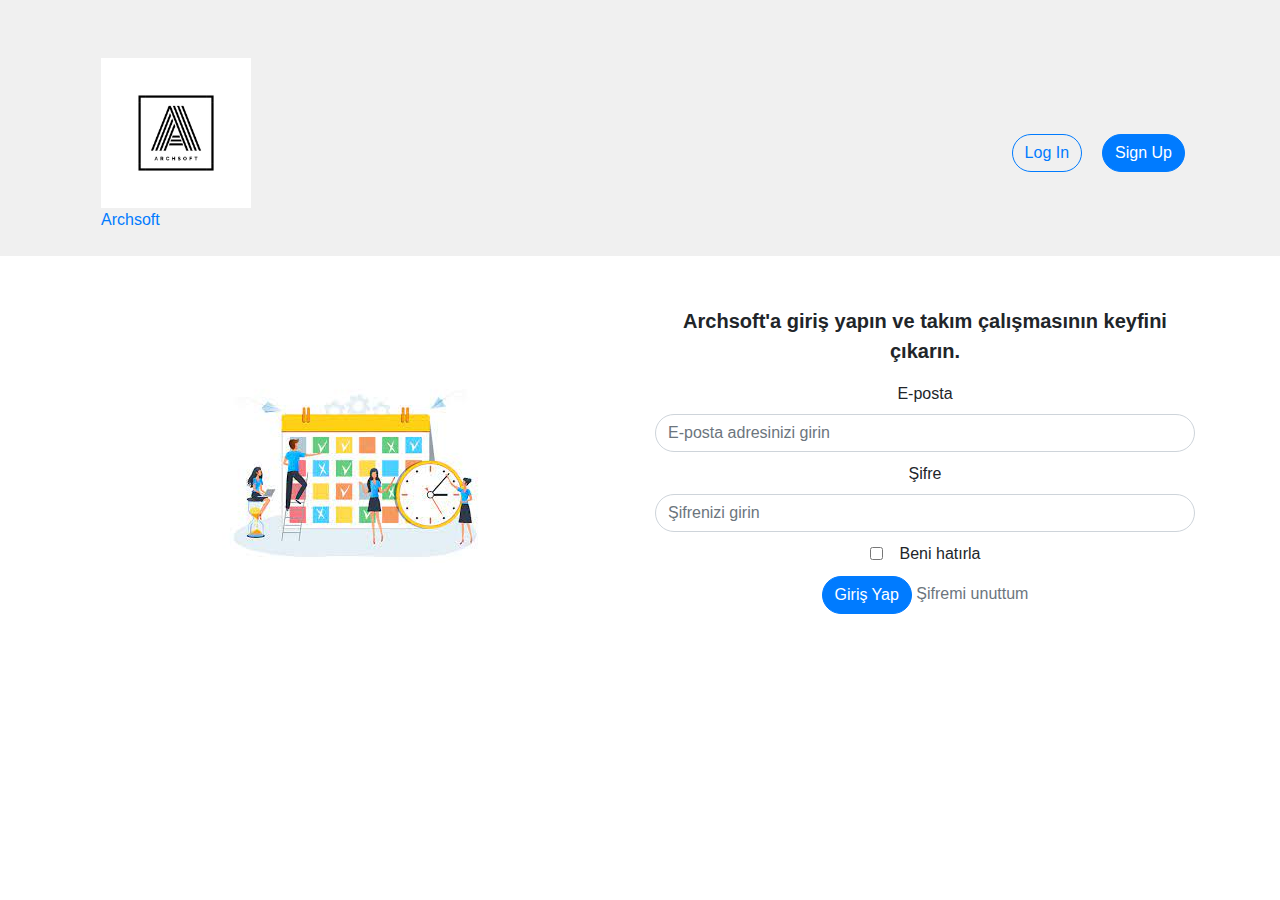
==== login.html @ 540011da "selenbaba" ====
<html>

<head>
    <meta charset="UTF-8">
    <title>Archsoft Web Sitesi</title>
    <link rel="stylesheet" href="https://stackpath.bootstrapcdn.com/bootstrap/4.5.2/css/bootstrap.min.css">
    <style>
        .navbar {
            background-color: #f0f0f0;
        }

        .navbar-brand {
            font-weight: bold;
            font-size: 24px;
        }

        .navbar-nav {
            margin-left: auto;
        }

        .nav-item {
            margin: 0 10px;
        }

        .nav-link {
            color: #333;
            font-weight: bold;
        }

        .nav-link:hover {
            color: #555;
        }

        .btn {
            border-radius: 20px;
        }

        .btn-primary {
            background-color: #007bff;
            border-color: #007bff;
        }

        .btn-outline-primary {
            color: #007bff;
            border-color: #007bff;
        }

        .btn-primary:hover {
            background-color: #0069d9;
            border-color: #0062cc;
        }

        .btn-outline-primary:hover {
            color: #fff;
            background-color: #007bff;
            border-color: #007bff;
        }

        .container {
            margin-top: 50px;
        }

        .row {
            align-items: center;
        }

        .col-md-6 {
            text-align: center;
        }

        .img-fluid {
            max-width: 80%;
            height: auto;
        }

        .lead {
            font-size: 20px;
            font-weight: bold;
        }

        .text-muted {
            font-size: 16px;
        }

        .form-group {
            margin: 10px 0;
        }

        .form-control {
            border-radius: 20px;
        }

        .form-check {
            margin: 10px 0;
        }

        .form-check-input {
            margin-left: -20px;
        }

        .form-check-label {
            margin-left: 10px;
        }
    </style>
</head>

<body>

    <nav class="navbar navbar-expand-lg navbar-light">
        <div class="container">
            <a class="navbar-brand" href="#">
                <script>
                    function redirectToIndex() {
                        window.location.href = "index.html";
                    }
                </script>

                <a href="#" onclick="redirectToIndex()"><img src="archsoft.png" width="150" height="150"
                        class="d-inline-block align-top" alt="">
                    <p>Archsoft</p>
                </a>
            </a>
            <div class="collapse navbar-collapse" id="navbarSupportedContent">
                <ul class="navbar-nav">
                    <li class="nav-item">
                        <a class="btn btn-outline-primary" href="#">Log In</a>
                    </li>
                    <li class="nav-item">
                        <script>
                            function redirectToSignup() {
                                window.location.href = "signup.html";
                            }
                        </script>
                        <a class="btn btn-primary" href="#" onclick="redirectToSignup()">Sign Up</a>
                    </li>
                </ul>
            </div>
        </div>
    </nav>

    <div class="container">
        <div class="row">
            <div class="col-md-6">
                <img src="teamwork.jpg" class="img-fluid" alt="Takım çalışması">
            </div>
            <div class="col-md-6">
                <p class="lead">Archsoft'a giriş yapın ve takım çalışmasının keyfini çıkarın.</p>
                <form id="loginForm">
                    <div class="form-group">
                        <label for="email">E-posta</label>
                        <input type="email" class="form-control" id="email" placeholder="E-posta adresinizi girin">
                    </div>
                    <div class="form-group">
                        <label for="password">Şifre</label>
                        <input type="password" class="form-control" id="password" placeholder="Şifrenizi girin">
                    </div>
                    <div class="form-check">
                        <input type="checkbox" class="form-check-input" id="remember">
                        <label class="form-check-label" for="remember">Beni hatırla</label>
                    </div>
                    <button type="button" class="btn btn-primary" onclick="submitLoginForm()">Giriş Yap</button>
                    <a href="#" class="text-muted">Şifremi unuttum</a>
                </form>
            </div>
        </div>
    </div>

    <script>
        function submitLoginForm() {
            const email = document.getElementById("email").value;
            const password = document.getElementById("password").value;

            const loginData = {
                email: email,
                password: password
            };

            fetch("https://localhost:7069/api/Logins/login", {
                method: "POST",
                headers: {
                    "Content-Type": "application/json",
                    "Accept": "application/json"
                },
                body: JSON.stringify(loginData)
            })
                .then(response => {
                    if (!response.ok) {
                        throw new Error(`HTTP hata, durum: ${response.status}`);
                    }
                    return response.json();
                })
                .then(data => {
                    console.log(data);
                    alert("Giriş başarılı!");
                    // Giriş başarılıysa yönlendirilecek sayfayı belirtin (örneğin, dashboard.html)
                    window.location.href = "Pool.html";
                })
                .catch(error => {
                    console.error(error.message); // Hata mesajını konsola yazdırın
                    alert("Giriş başarısız!");
                });
        }
        // const email = document.getElementById("email").value;
        // const password = document.getElementById("password").value;

        // const submitLoginForm = async () => {
        //     const response = await fetch("https://localhost:7069/api/Logins/login", {
        //         method: "POST",
        //         headers: {
        //             "Content-Type": "application/json",
        //             // Diğer isteğe özel başlıkları burada ekleyebilirsiniz
        //         },
        //         body: JSON.stringify({
        //             email: "YAKIŞIKLI",
        //             password: "3131"
        //         }),
        //     });
        //     const responseJson = await response.json();
        //     if (!response.ok) {
        //         console.log("Login failed", response);
        //         alert("Giriş başarısız!");
        //         return response;
        //     }
        //     console.log(response, responseJson, "response");
        //     alert("Giriş başarılı!");
        //     console.log("Login successful");
        //     return responseJson;


        // };
    </script>
</body>

</html>
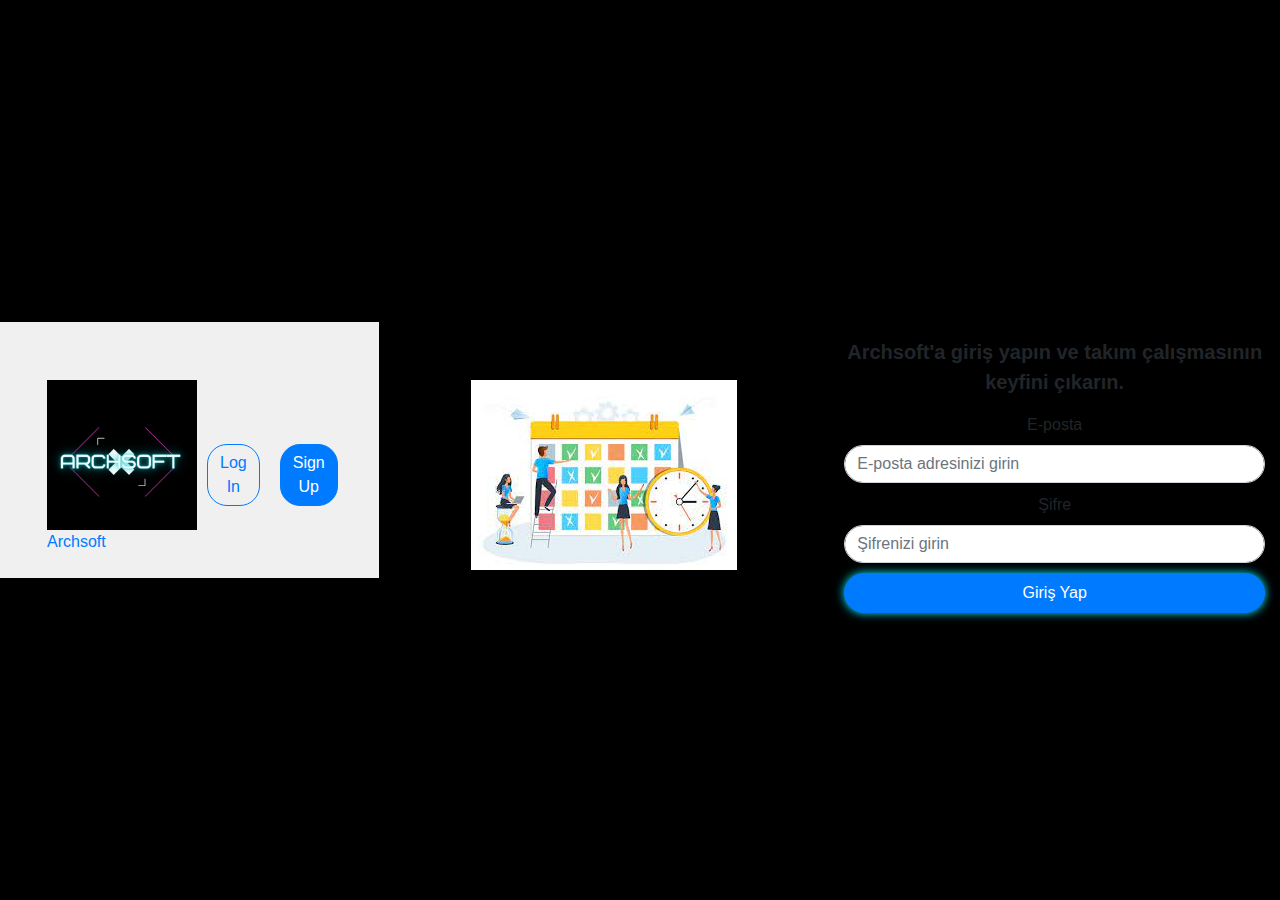
==== commit 6be86d3a: "selen" ====
--- a/login.html
+++ b/login.html
@@ -4,104 +4,8 @@
     <meta charset="UTF-8">
     <title>Archsoft Web Sitesi</title>
     <link rel="stylesheet" href="https://stackpath.bootstrapcdn.com/bootstrap/4.5.2/css/bootstrap.min.css">
-    <style>
-        .navbar {
-            background-color: #f0f0f0;
-        }
-
-        .navbar-brand {
-            font-weight: bold;
-            font-size: 24px;
-        }
-
-        .navbar-nav {
-            margin-left: auto;
-        }
-
-        .nav-item {
-            margin: 0 10px;
-        }
-
-        .nav-link {
-            color: #333;
-            font-weight: bold;
-        }
-
-        .nav-link:hover {
-            color: #555;
-        }
-
-        .btn {
-            border-radius: 20px;
-        }
-
-        .btn-primary {
-            background-color: #007bff;
-            border-color: #007bff;
-        }
-
-        .btn-outline-primary {
-            color: #007bff;
-            border-color: #007bff;
-        }
-
-        .btn-primary:hover {
-            background-color: #0069d9;
-            border-color: #0062cc;
-        }
-
-        .btn-outline-primary:hover {
-            color: #fff;
-            background-color: #007bff;
-            border-color: #007bff;
-        }
-
-        .container {
-            margin-top: 50px;
-        }
-
-        .row {
-            align-items: center;
-        }
-
-        .col-md-6 {
-            text-align: center;
-        }
-
-        .img-fluid {
-            max-width: 80%;
-            height: auto;
-        }
-
-        .lead {
-            font-size: 20px;
-            font-weight: bold;
-        }
-
-        .text-muted {
-            font-size: 16px;
-        }
-
-        .form-group {
-            margin: 10px 0;
-        }
-
-        .form-control {
-            border-radius: 20px;
-        }
-
-        .form-check {
-            margin: 10px 0;
-        }
-
-        .form-check-input {
-            margin-left: -20px;
-        }
-
-        .form-check-label {
-            margin-left: 10px;
-        }
-    </style>
+    <link rel="stylesheet" href="./css/main.css">
+    <script src="./js/script.js"></script>
 </head>
 
 <body>
@@ -109,11 +13,6 @@
     <nav class="navbar navbar-expand-lg navbar-light">
         <div class="container">
             <a class="navbar-brand" href="#">
-                <script>
-                    function redirectToIndex() {
-                        window.location.href = "index.html";
-                    }
-                </script>
 
                 <a href="#" onclick="redirectToIndex()"><img src="archsoft.png" width="150" height="150"
                         class="d-inline-block align-top" alt="">
@@ -154,81 +53,12 @@
                         <label for="password">Şifre</label>
                         <input type="password" class="form-control" id="password" placeholder="Şifrenizi girin">
                     </div>
-                    <div class="form-check">
-                        <input type="checkbox" class="form-check-input" id="remember">
-                        <label class="form-check-label" for="remember">Beni hatırla</label>
-                    </div>
                     <button type="button" class="btn btn-primary" onclick="submitLoginForm()">Giriş Yap</button>
-                    <a href="#" class="text-muted">Şifremi unuttum</a>
                 </form>
             </div>
         </div>
     </div>
 
-    <script>
-        function submitLoginForm() {
-            const email = document.getElementById("email").value;
-            const password = document.getElementById("password").value;
-
-            const loginData = {
-                email: email,
-                password: password
-            };
-
-            fetch("https://localhost:7069/api/Logins/login", {
-                method: "POST",
-                headers: {
-                    "Content-Type": "application/json",
-                    "Accept": "application/json"
-                },
-                body: JSON.stringify(loginData)
-            })
-                .then(response => {
-                    if (!response.ok) {
-                        throw new Error(`HTTP hata, durum: ${response.status}`);
-                    }
-                    return response.json();
-                })
-                .then(data => {
-                    console.log(data);
-                    alert("Giriş başarılı!");
-                    // Giriş başarılıysa yönlendirilecek sayfayı belirtin (örneğin, dashboard.html)
-                    window.location.href = "Pool.html";
-                })
-                .catch(error => {
-                    console.error(error.message); // Hata mesajını konsola yazdırın
-                    alert("Giriş başarısız!");
-                });
-        }
-        // const email = document.getElementById("email").value;
-        // const password = document.getElementById("password").value;
-
-        // const submitLoginForm = async () => {
-        //     const response = await fetch("https://localhost:7069/api/Logins/login", {
-        //         method: "POST",
-        //         headers: {
-        //             "Content-Type": "application/json",
-        //             // Diğer isteğe özel başlıkları burada ekleyebilirsiniz
-        //         },
-        //         body: JSON.stringify({
-        //             email: "YAKIŞIKLI",
-        //             password: "3131"
-        //         }),
-        //     });
-        //     const responseJson = await response.json();
-        //     if (!response.ok) {
-        //         console.log("Login failed", response);
-        //         alert("Giriş başarısız!");
-        //         return response;
-        //     }
-        //     console.log(response, responseJson, "response");
-        //     alert("Giriş başarılı!");
-        //     console.log("Login successful");
-        //     return responseJson;
-
-
-        // };
-    </script>
 </body>
 
 </html>--- a/css/main.css
+++ b/css/main.css
@@ -0,0 +1,222 @@
+.navbar {
+  background-color: #f0f0f0;
+}
+
+.navbar-brand {
+  font-weight: bold;
+  font-size: 24px;
+}
+
+.navbar-nav {
+  margin-left: auto;
+}
+
+.nav-item {
+  margin: 0 10px;
+}
+
+.nav-link {
+  color: #333;
+  font-weight: bold;
+}
+
+.nav-link:hover {
+  color: #555;
+}
+
+.btn {
+  border-radius: 20px;
+}
+
+.btn-primary {
+  background-color: #007bff;
+  border-color: #007bff;
+}
+
+.btn-outline-primary {
+  color: #007bff;
+  border-color: #007bff;
+}
+
+.btn-primary:hover {
+  background-color: #0069d9;
+  border-color: #0062cc;
+}
+
+.btn-outline-primary:hover {
+  color: #fff;
+  background-color: #007bff;
+  border-color: #007bff;
+}
+
+.container {
+  margin-top: 50px;
+}
+
+.row {
+  align-items: center;
+}
+
+.col-md-6 {
+  text-align: center;
+}
+
+.img-fluid {
+  max-width: 80%;
+  height: auto;
+}
+
+.lead {
+  font-size: 20px;
+  font-weight: bold;
+}
+
+.text-muted {
+  font-size: 16px;
+}
+
+.form-group {
+  margin: 10px 0;
+}
+
+.form-control {
+  border-radius: 20px;
+}
+
+.form-check {
+  margin: 10px 0;
+}
+
+.form-check-input {
+  margin-left: -20px;
+}
+
+.form-check-label {
+  margin-left: 10px;
+}
+
+@import url("https://fonts.googleapis.com/css2?family=Poppins:wght@300;400;500;600;700;800;900&display=swap");
+* {
+  margin: 0;
+  padding: 0;
+  box-sizing: border-box;
+  font-family: "Poppins", sans-serif;
+}
+body {
+  display: flex;
+  justify-content: center;
+  align-items: center;
+  min-height: 100vh;
+  background: #000;
+}
+.wrapper {
+  position: relative;
+  width: 400px;
+  height: 500px;
+  background: #000;
+  box-shadow: 0 0 50px #0ef;
+  border-radius: 20px;
+  padding: 40px;
+  overflow: hidden;
+}
+.wrapper:hover {
+  animation: animate 1s linear infinite;
+}
+@keyframes animate {
+  100% {
+    filter: hue-rotate(360deg);
+  }
+}
+.form-wrapper {
+  display: flex;
+  justify-content: center;
+  align-items: center;
+  width: 100%;
+  height: 100%;
+  transition: 1s ease-in-out;
+}
+.wrapper.active .form-wrapper.sign-in {
+  transform: translateY(-450px);
+}
+.wrapper .form-wrapper.sign-up {
+  position: absolute;
+  top: 450px;
+  left: 0;
+}
+.wrapper.active .form-wrapper.sign-up {
+  transform: translateY(-450px);
+}
+h2 {
+  font-size: 30px;
+  color: #fff;
+  text-align: center;
+}
+.input-group {
+  position: relative;
+  margin: 30px 0;
+  border-bottom: 2px solid #fff;
+}
+.input-group label {
+  position: absolute;
+  top: 50%;
+  left: 5px;
+  transform: translateY(-50%);
+  font-size: 16px;
+  color: #fff;
+  pointer-events: none;
+  transition: 0.5s;
+}
+.input-group input {
+  width: 320px;
+  height: 40px;
+  font-size: 16px;
+  color: #fff;
+  padding: 0 5px;
+  background: transparent;
+  border: none;
+  outline: none;
+}
+.input-group input:focus ~ label,
+.input-group input:valid ~ label {
+  top: -5px;
+}
+.remember {
+  margin: -5px 0 15px 5px;
+}
+.remember label {
+  color: #fff;
+  font-size: 14px;
+}
+.remember label input {
+  accent-color: #0ef;
+}
+button {
+  position: relative;
+  width: 100%;
+  height: 40px;
+  background: #0ef;
+  box-shadow: 0 0 10px #0ef;
+  font-size: 16px;
+  color: #000;
+  font-weight: 500;
+  cursor: pointer;
+  border-radius: 30px;
+  border: none;
+  outline: none;
+}
+.signUp-link {
+  font-size: 14px;
+  text-align: center;
+  margin: 15px 0;
+}
+.signUp-link p {
+  color: #fff;
+}
+.signUp-link p a {
+  color: #0ef;
+  text-decoration: none;
+  font-weight: 500;
+}
+.signUp-link p a:hover {
+  text-decoration: underline;
+}
